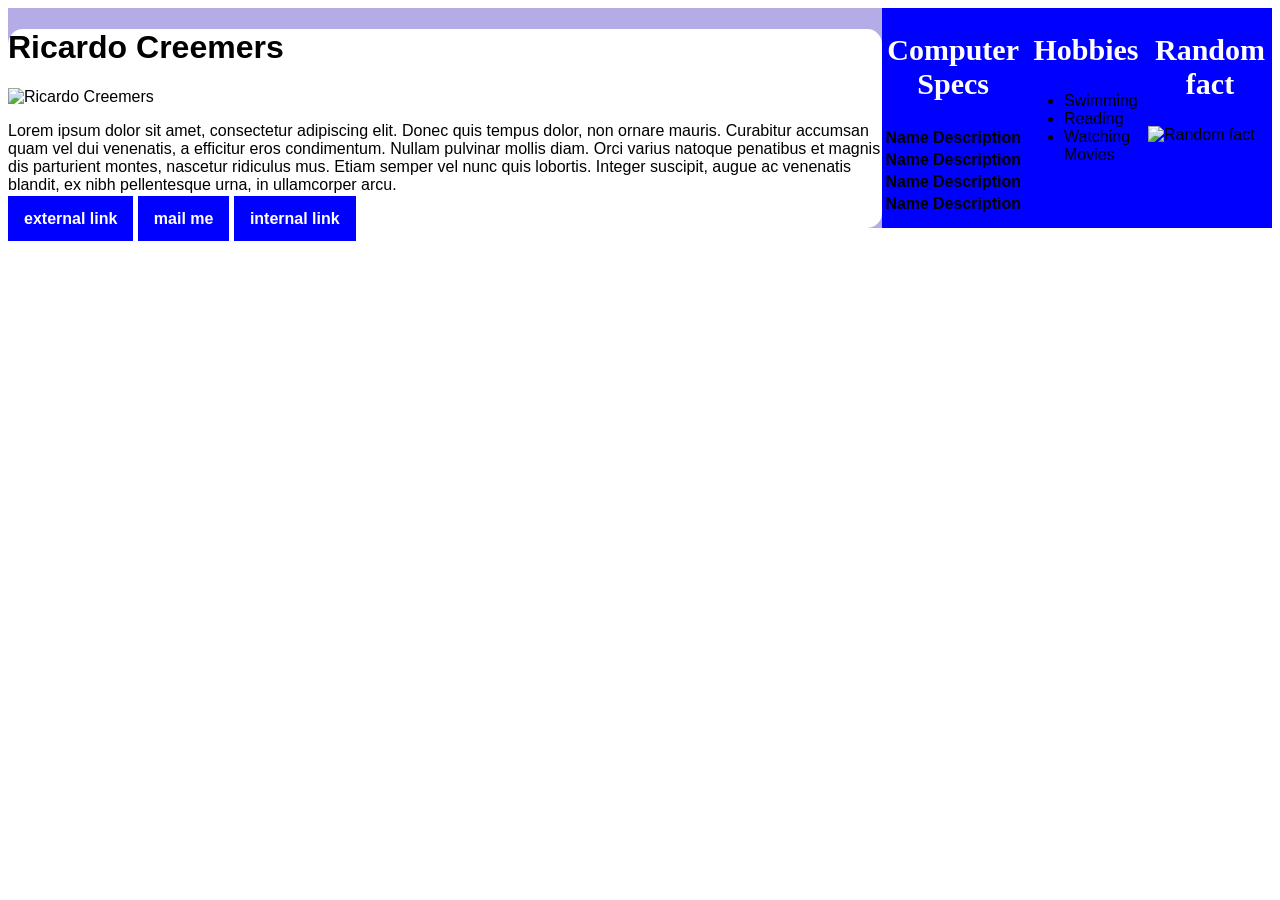
==== index.html @ 7b132b78 "Added HTML structure and made css file" ====
<!doctype html>
<html lang="en">
    <head>
        <meta charset="UTF-8">
        <meta name="viewport" content="width=device-width, initial-scale=1">
        <title>Ricardo Creemers</title>
        <link rel="stylesheet" href="style.css">
    </head>
    <body>
     <div class="wrapper">
        <div class="topPart">
            <h1>Ricardo Creemers</h1>
            <img src="ricardo.jpg" alt="Ricardo Creemers">
            <p>Lorem ipsum dolor sit amet, consectetur adipiscing elit. Donec quis tempus dolor, non ornare mauris. Curabitur accumsan quam vel dui venenatis, a efficitur eros condimentum. Nullam pulvinar mollis diam. Orci varius natoque penatibus et magnis dis parturient montes, nascetur ridiculus mus. Etiam semper vel nunc quis lobortis. Integer suscipit, augue ac venenatis blandit, ex nibh pellentesque urna, in ullamcorper arcu.</p>
            <div class="menu">
                <a href="" target="_blank">external link</a>
                <a href="">mail me</a>
                <a href="" target="_self">internal link</a>
            </div>
        </div>
     </div>
        <div class="subsection">
            <h2>Computer Specs</h2>
            <table>
                <tr>
                    <th>Name</th>
                    <th>Description</th>
                </tr>
                <tr>
                    <th>Name</th>
                    <th>Description</th>
                </tr>
                <tr>
                    <th>Name</th>
                    <th>Description</th>
                </tr>
                <tr>
                    <th>Name</th>
                    <th>Description</th>
                </tr>
            </table>
        </div>
        <div class="subsection">
            <h2>Hobbies</h2>
            <ul>
                <li>Swimming</li>
                <li>Reading</li>
                <li>Watching Movies</li>
            </ul>
        </div>
        <div class="subsection">
            <h2>Random fact</h2>
            <img src="fact.jpg" alt="Random fact">
        </div>
    </body>
</html>
---- style.css ----
body{
    font-family: "Arial Narrow", Helvetica, sans-serif;
    display: flex;
}

.wrapper {
    background-color: #b4ace6;
}

.topPart{
    background-color: #FFFFFF;
    border-radius: 15px;
}

.subsection{
    background-color: #0000FF;
    width:33vw;
}

.menu a{
    text-decoration: none;
    color: white;
    font-weight: bold;
    background-color: #0000FF;
    padding: 14px 16px;
}

.subsection h2{
    color: #FFFFFF;
    font-size: 30px;
    text-align: center;
    font-family: "Comic Sans MS", cursive;
}
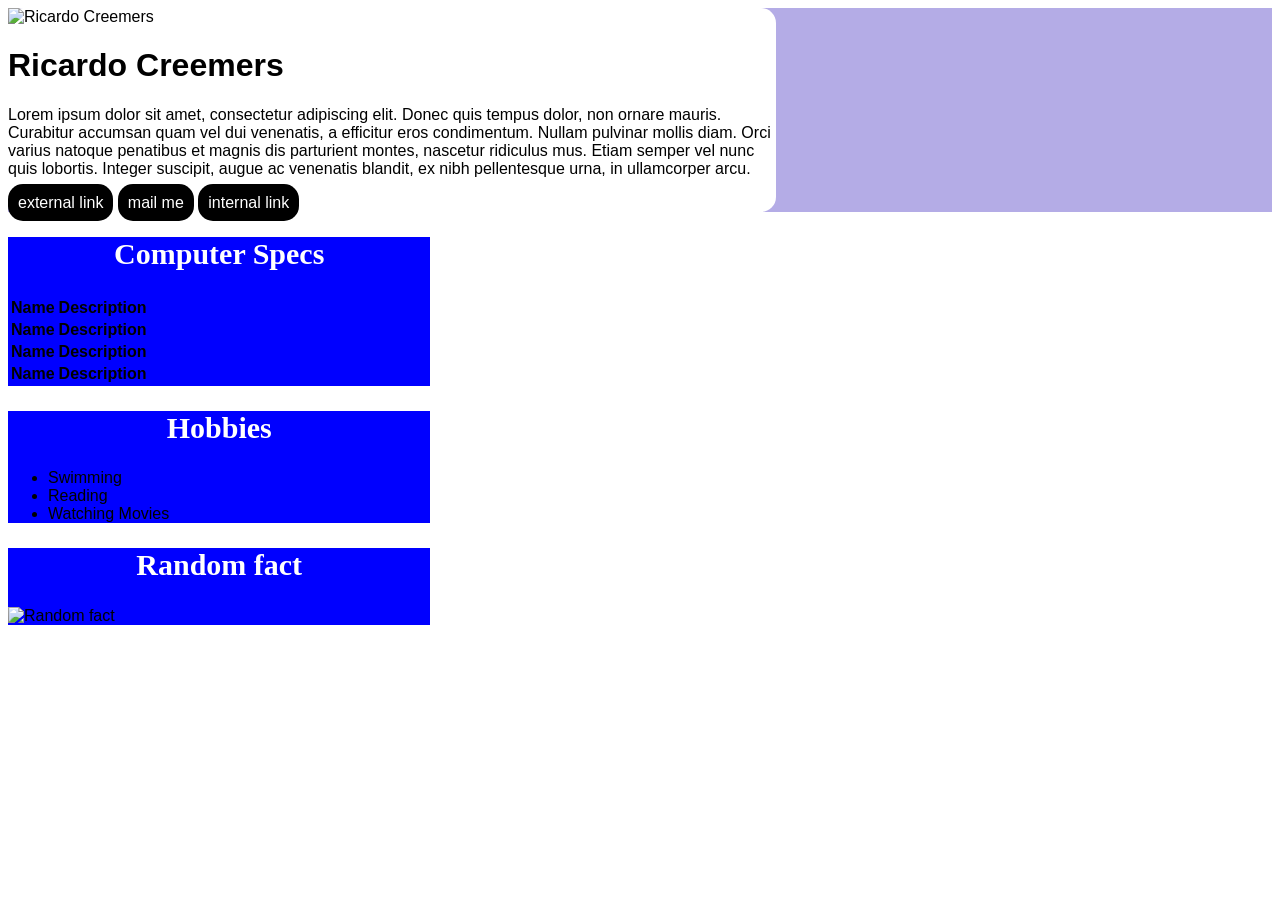
==== commit b9215908: "HTML CSS chagences added images" ====
--- a/index.html
+++ b/index.html
@@ -7,18 +7,18 @@
         <link rel="stylesheet" href="style.css">
     </head>
     <body>
-     <div class="wrapper">
-        <div class="topPart">
-            <h1>Ricardo Creemers</h1>
-            <img src="ricardo.jpg" alt="Ricardo Creemers">
-            <p>Lorem ipsum dolor sit amet, consectetur adipiscing elit. Donec quis tempus dolor, non ornare mauris. Curabitur accumsan quam vel dui venenatis, a efficitur eros condimentum. Nullam pulvinar mollis diam. Orci varius natoque penatibus et magnis dis parturient montes, nascetur ridiculus mus. Etiam semper vel nunc quis lobortis. Integer suscipit, augue ac venenatis blandit, ex nibh pellentesque urna, in ullamcorper arcu.</p>
-            <div class="menu">
-                <a href="" target="_blank">external link</a>
-                <a href="">mail me</a>
-                <a href="" target="_self">internal link</a>
+        <div class="wrapper">
+            <div class="topPart">
+                <img src="ricardo.jpg" alt="Ricardo Creemers">
+                <h1>Ricardo Creemers</h1>
+                <p>Lorem ipsum dolor sit amet, consectetur adipiscing elit. Donec quis tempus dolor, non ornare mauris. Curabitur accumsan quam vel dui venenatis, a efficitur eros condimentum. Nullam pulvinar mollis diam. Orci varius natoque penatibus et magnis dis parturient montes, nascetur ridiculus mus. Etiam semper vel nunc quis lobortis. Integer suscipit, augue ac venenatis blandit, ex nibh pellentesque urna, in ullamcorper arcu.</p>
+                <div class="menu">
+                    <a href="" target="_blank">external link</a>
+                    <a href="">mail me</a>
+                    <a href="" target="_self">internal link</a>
+                </div>
             </div>
         </div>
-     </div>
         <div class="subsection">
             <h2>Computer Specs</h2>
             <table>
--- a/style.css
+++ b/style.css
@@ -1,6 +1,6 @@
 body{
     font-family: "Arial Narrow", Helvetica, sans-serif;
-    display: flex;
+
 }
 
 .wrapper {
@@ -10,6 +10,7 @@
 .topPart{
     background-color: #FFFFFF;
     border-radius: 15px;
+    width: 60vw;
 }
 
 .subsection{
@@ -17,14 +18,17 @@
     width:33vw;
 }
 
-.menu a{
+.menu a {
     text-decoration: none;
-    color: white;
-    font-weight: bold;
-    background-color: #0000FF;
-    padding: 14px 16px;
+    background-color: #000000;
+    color: #FFFFFF;
+    padding: 10px;
+    border-radius: 15px;
 }
 
+.menu a:hover {
+    background-color: #535353;
+}
 .subsection h2{
     color: #FFFFFF;
     font-size: 30px;
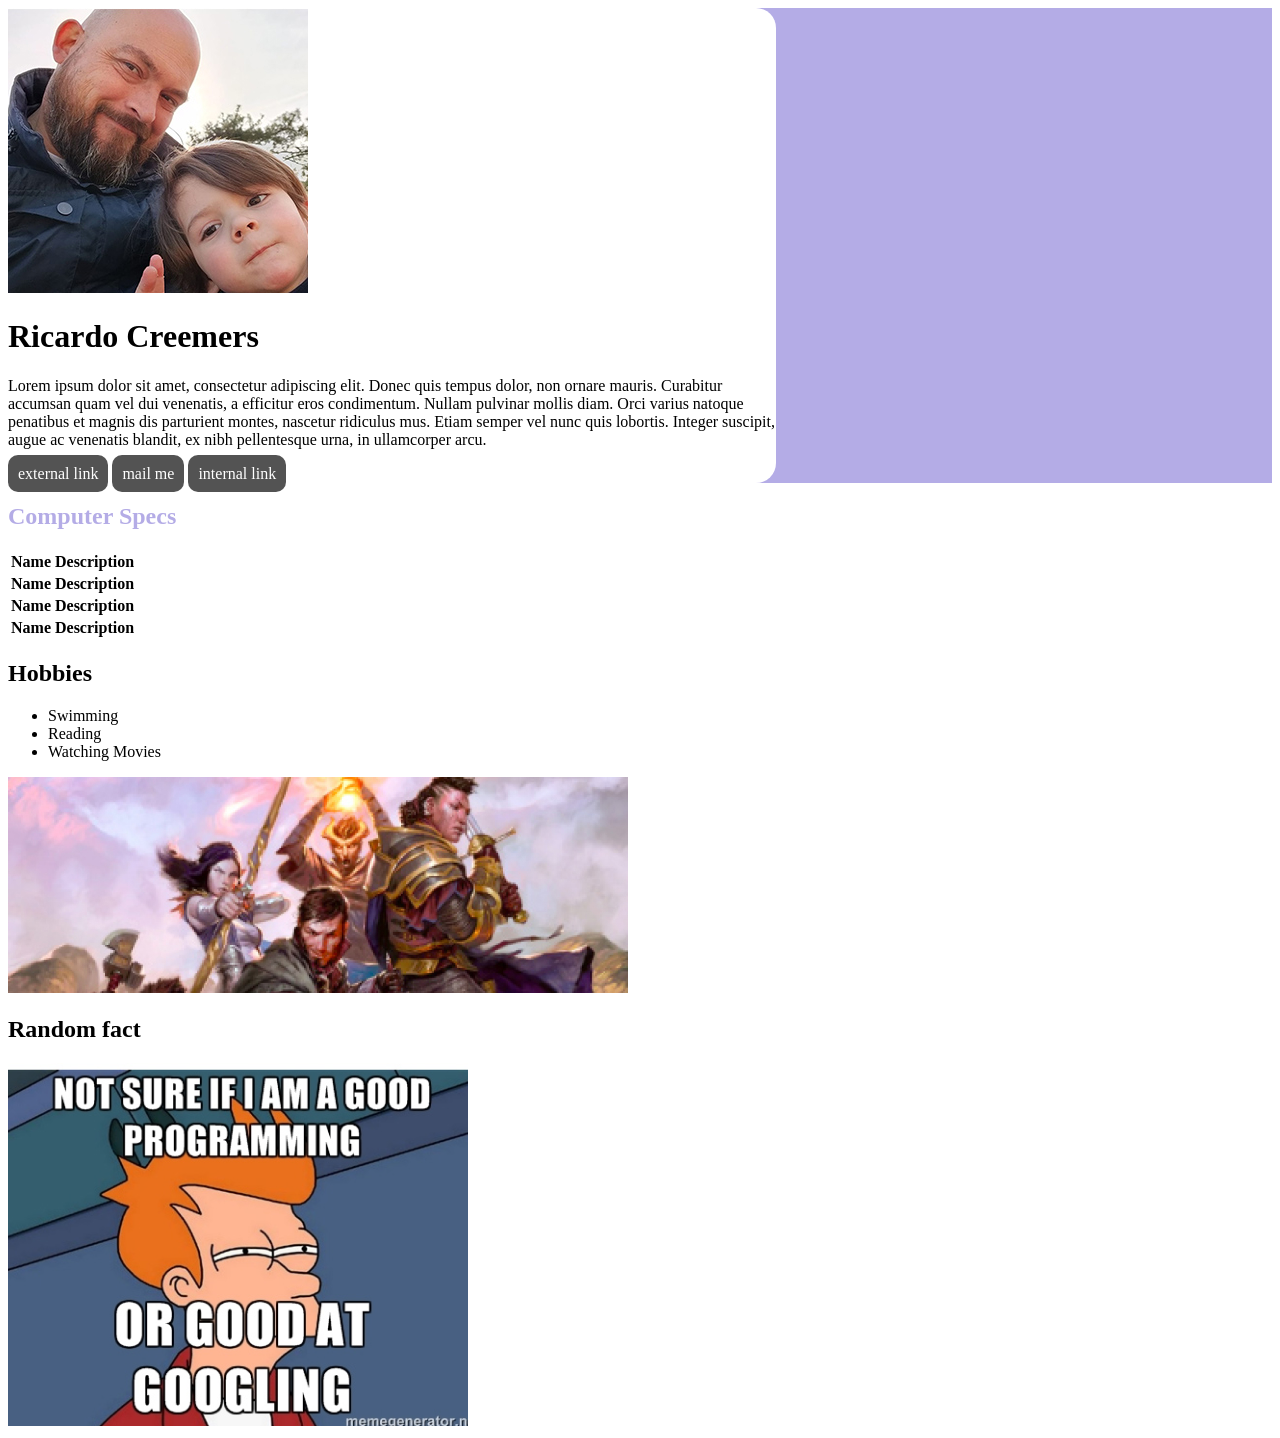
==== commit d4fc94ee: "changed HTML and added css" ====
--- a/index.html
+++ b/index.html
@@ -4,12 +4,12 @@
         <meta charset="UTF-8">
         <meta name="viewport" content="width=device-width, initial-scale=1">
         <title>Ricardo Creemers</title>
-        <link rel="stylesheet" href="style.css">
+        <link rel="stylesheet" href="main.css">
     </head>
     <body>
         <div class="wrapper">
             <div class="topPart">
-                <img src="ricardo.jpg" alt="Ricardo Creemers">
+                <img src="profile-photo.jpg" alt="Ricardo Creemers">
                 <h1>Ricardo Creemers</h1>
                 <p>Lorem ipsum dolor sit amet, consectetur adipiscing elit. Donec quis tempus dolor, non ornare mauris. Curabitur accumsan quam vel dui venenatis, a efficitur eros condimentum. Nullam pulvinar mollis diam. Orci varius natoque penatibus et magnis dis parturient montes, nascetur ridiculus mus. Etiam semper vel nunc quis lobortis. Integer suscipit, augue ac venenatis blandit, ex nibh pellentesque urna, in ullamcorper arcu.</p>
                 <div class="menu">
@@ -17,10 +17,11 @@
                     <a href="">mail me</a>
                     <a href="" target="_self">internal link</a>
                 </div>
+
             </div>
         </div>
         <div class="subsection">
-            <h2>Computer Specs</h2>
+            <h2 class="bigTextLeft">Computer Specs</h2>
             <table>
                 <tr>
                     <th>Name</th>
@@ -47,10 +48,10 @@
                 <li>Reading</li>
                 <li>Watching Movies</li>
             </ul>
-        </div>
+            <img src="hobby.jpg" height="216" width="620"/></div>
         <div class="subsection">
             <h2>Random fact</h2>
-            <img src="fact.jpg" alt="Random fact">
+            <img src="funstuff.png" alt="Random fact">
         </div>
     </body>
 </html>
--- a/main.css
+++ b/main.css
@@ -0,0 +1,32 @@
+p{
+    font-family: "Comic Sans MS";
+}
+
+body{
+
+}
+
+.bigTextLeft{
+    color:#b4ace6;
+}
+
+.wrapper{
+    background-color: #b4ace6;
+}
+
+.topPart{
+    background-color: #FFFFFF;
+    width:60vw;
+    border-radius: 20px;
+}
+
+.menu a{
+    text-decoration: none;
+    padding: 10px;
+    background-color: #535353;
+    border-radius: 10px;
+    color: #FFFFFF;
+}
+.menu a:hover{
+    background-color: #898989;
+}
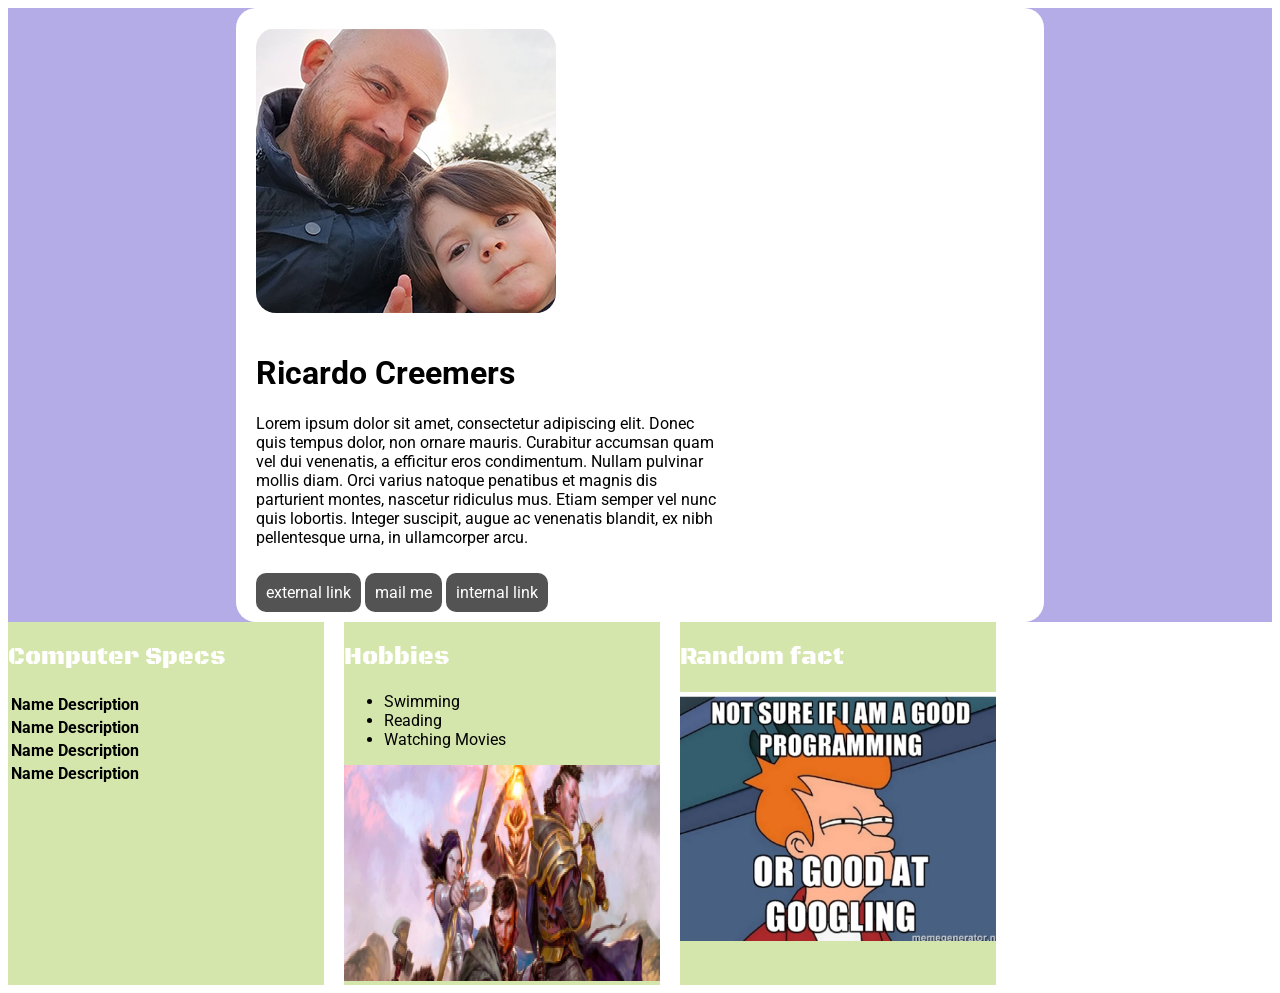
==== commit 1c6f2437: "html css" ====
--- a/index.html
+++ b/index.html
@@ -4,14 +4,17 @@
         <meta charset="UTF-8">
         <meta name="viewport" content="width=device-width, initial-scale=1">
         <title>Ricardo Creemers</title>
+        <link href="https://fonts.googleapis.com/css2?family=Black+Ops+One&family=Roboto:ital,wght@0,100..900;1,100..900&display=swap" rel="stylesheet">
         <link rel="stylesheet" href="main.css">
     </head>
     <body>
         <div class="wrapper">
             <div class="topPart">
-                <img src="profile-photo.jpg" alt="Ricardo Creemers">
-                <h1>Ricardo Creemers</h1>
-                <p>Lorem ipsum dolor sit amet, consectetur adipiscing elit. Donec quis tempus dolor, non ornare mauris. Curabitur accumsan quam vel dui venenatis, a efficitur eros condimentum. Nullam pulvinar mollis diam. Orci varius natoque penatibus et magnis dis parturient montes, nascetur ridiculus mus. Etiam semper vel nunc quis lobortis. Integer suscipit, augue ac venenatis blandit, ex nibh pellentesque urna, in ullamcorper arcu.</p>
+                <img src="img/profile-photo.jpg" alt="Ricardo Creemers">
+                <div class="topPartText">
+                    <h1>Ricardo Creemers</h1>
+                    <p>Lorem ipsum dolor sit amet, consectetur adipiscing elit. Donec quis tempus dolor, non ornare mauris. Curabitur accumsan quam vel dui venenatis, a efficitur eros condimentum. Nullam pulvinar mollis diam. Orci varius natoque penatibus et magnis dis parturient montes, nascetur ridiculus mus. Etiam semper vel nunc quis lobortis. Integer suscipit, augue ac venenatis blandit, ex nibh pellentesque urna, in ullamcorper arcu.</p>
+                </div>
                 <div class="menu">
                     <a href="" target="_blank">external link</a>
                     <a href="">mail me</a>
@@ -20,38 +23,41 @@
 
             </div>
         </div>
-        <div class="subsection">
-            <h2 class="bigTextLeft">Computer Specs</h2>
-            <table>
-                <tr>
-                    <th>Name</th>
-                    <th>Description</th>
-                </tr>
-                <tr>
-                    <th>Name</th>
-                    <th>Description</th>
-                </tr>
-                <tr>
-                    <th>Name</th>
-                    <th>Description</th>
-                </tr>
-                <tr>
-                    <th>Name</th>
-                    <th>Description</th>
-                </tr>
-            </table>
-        </div>
-        <div class="subsection">
-            <h2>Hobbies</h2>
-            <ul>
-                <li>Swimming</li>
-                <li>Reading</li>
-                <li>Watching Movies</li>
-            </ul>
-            <img src="hobby.jpg" height="216" width="620"/></div>
-        <div class="subsection">
-            <h2>Random fact</h2>
-            <img src="funstuff.png" alt="Random fact">
+        <div class="subsectionWrapper">
+            <div class="subsection">
+                <h2 class="bigTextLeft">Computer Specs</h2>
+                <table>
+                    <tr>
+                        <th>Name</th>
+                        <th>Description</th>
+                    </tr>
+                    <tr>
+                        <th>Name</th>
+                        <th>Description</th>
+                    </tr>
+                    <tr>
+                        <th>Name</th>
+                        <th>Description</th>
+                    </tr>
+                    <tr>
+                        <th>Name</th>
+                        <th>Description</th>
+                    </tr>
+                </table>
+            </div>
+            <div class="subsection">
+                <h2>Hobbies</h2>
+                <ul>
+                    <li>Swimming</li>
+                    <li>Reading</li>
+                    <li>Watching Movies</li>
+                </ul>
+                <img src="img/hobby.jpg" height="216" width="620"/>
+            </div>
+            <div class="subsection">
+                <h2>Random fact</h2>
+                <img src="img/funstuff.png" alt="Random fact">
+            </div>
         </div>
     </body>
 </html>
--- a/main.css
+++ b/main.css
@@ -1,8 +1,11 @@
-p{
-    font-family: "Comic Sans MS";
-}
+
 
 body{
+    font-family: "Roboto", sans-serif;
+    font-optical-sizing: auto;
+    font-weight:400;
+    font-style: normal;
+    font-variation-settings:"wdth" 100;
 
 }
 
@@ -18,6 +21,20 @@
     background-color: #FFFFFF;
     width:60vw;
     border-radius: 20px;
+    display: flex;
+    flex-direction: row;
+    flex-wrap: wrap;
+    margin: 0 auto;
+    padding: 20px;
+    gap: 20px;
+}
+
+.topPartText{
+    width: 60%;
+}
+.topPart img{
+    object-fit:contain;
+    border-radius: 20px;
 }
 
 .menu a{
@@ -29,4 +46,28 @@
 }
 .menu a:hover{
     background-color: #898989;
-}+}
+
+.subsection{
+    width:25%;
+    background-color: #d5e6ac;
+    margin-right: 20px;
+}
+
+.subsection h2{
+    font-family: "Black Ops One", system-ui;
+    font-weight: 400;
+    font-style: normal;
+    color: #FFFFFF;
+}
+
+.subsection img{
+    width:100%;
+}
+
+.subsectionWrapper{
+    display: flex;
+    flex-direction: inherit;
+}
+
+
